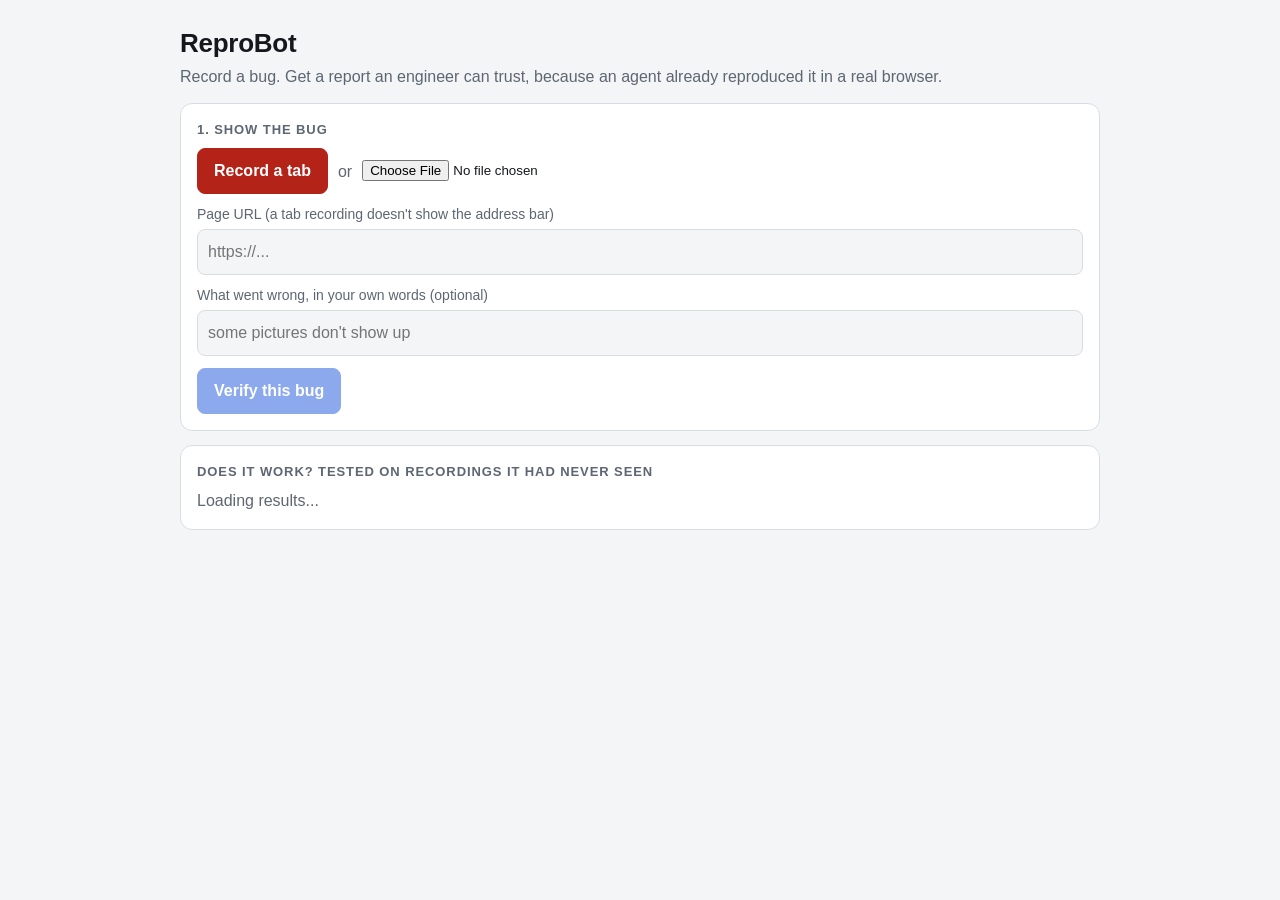
==== web/index.html @ 0f22cc1b "Web app, evaluation results (13/15 vs 10/15 baseline), README Co-Authored-By: Claude Fable 5.2 <nore" ====
<!doctype html>
<html lang="en">
<head>
<meta charset="utf-8">
<meta name="viewport" content="width=device-width,initial-scale=1">
<title>ReproBot</title>
<style>
:root{--bg:#f4f5f7;--card:#fff;--ink:#14171c;--muted:#5d6672;--line:#d9dde3;--accent:#1a56db;--ok:#0f7b3f;--bad:#b42318;--warn:#a15c07;--code:#0f1419;--codeink:#d7dde5}
@media (prefers-color-scheme:dark){:root{--bg:#0e1116;--card:#171b22;--ink:#e8ecf1;--muted:#96a0ad;--line:#2a313b;--accent:#7aa7ff;--ok:#4ad085;--bad:#ff8a7a;--warn:#f0b455;--code:#0a0d11}}
*{box-sizing:border-box}
body{margin:0;background:var(--bg);color:var(--ink);font:16px/1.5 -apple-system,BlinkMacSystemFont,"Segoe UI",Inter,sans-serif;padding:24px 16px}
main{max-width:920px;margin:0 auto;display:grid;gap:14px}
h1{margin:0;font-size:26px;letter-spacing:-.01em}
h2{margin:0 0 8px;font-size:13px;text-transform:uppercase;letter-spacing:.07em;color:var(--muted)}
.sub{margin:2px 0 0;color:var(--muted)}
.card{background:var(--card);border:1px solid var(--line);border-radius:12px;padding:16px}
label{display:block;font-size:14px;color:var(--muted);margin:10px 0 4px}
input[type=text],textarea{width:100%;font:inherit;padding:10px;border:1px solid var(--line);border-radius:8px;background:var(--bg);color:var(--ink)}
button{font:inherit;font-weight:600;padding:10px 16px;border-radius:8px;border:1px solid var(--line);background:var(--card);color:var(--ink);cursor:pointer}
button.primary{background:var(--accent);border-color:var(--accent);color:#fff}
button.rec{background:var(--bad);border-color:var(--bad);color:#fff}
button:disabled{opacity:.5;cursor:not-allowed}
.row{display:flex;gap:10px;flex-wrap:wrap;align-items:center}
.steps{display:grid;gap:6px;margin:0;padding:0;list-style:none}
.steps li{display:flex;gap:10px;align-items:baseline;color:var(--muted)}
.steps li.on{color:var(--ink);font-weight:600}.steps li.done{color:var(--ok)}
.dot{width:10px;height:10px;border-radius:50%;background:var(--line);flex:none;transform:translateY(1px)}
.on .dot{background:var(--accent);animation:p 1s infinite}.done .dot{background:var(--ok)}
@keyframes p{50%{opacity:.3}}
@media (prefers-reduced-motion:reduce){.on .dot{animation:none}}
.verdict{font-size:22px;font-weight:700;margin:0}
.reproduced{color:var(--bad)}.not_reproduced,.not_a_bug{color:var(--ok)}.needs_info,.blocked{color:var(--warn)}
.pill{display:inline-block;border:1px solid var(--line);border-radius:99px;padding:2px 10px;font-size:13px;margin-right:6px}
pre{background:var(--code);color:var(--codeink);padding:12px;border-radius:8px;overflow-x:auto;font:12.5px/1.5 ui-monospace,Menlo,monospace;max-height:320px}
img.shot{max-width:100%;border:1px solid var(--line);border-radius:8px}
table{width:100%;border-collapse:collapse;font-size:14px;font-variant-numeric:tabular-nums}
th,td{text-align:left;padding:6px 8px;border-bottom:1px solid var(--line)}
th{font-size:12px;color:var(--muted);text-transform:uppercase;letter-spacing:.04em}
.tw{overflow-x:auto}
.big{font-size:34px;font-weight:700;line-height:1.1}
.grid2{display:grid;grid-template-columns:repeat(auto-fit,minmax(200px,1fr));gap:12px}
.y{color:var(--ok)}.n{color:var(--bad)}
video{max-width:100%;border-radius:8px;border:1px solid var(--line)}
ol{margin:6px 0;padding-left:22px}
</style>
</head>
<body>
<main>
<header>
  <h1>ReproBot</h1>
  <p class="sub">Record a bug. Get a report an engineer can trust, because an agent already reproduced it in a real browser.</p>
</header>

<section class="card">
  <h2>1. Show the bug</h2>
  <div class="row">
    <button id="rec" class="rec">Record a tab</button>
    <span class="sub">or</span>
    <input type="file" id="file" accept="video/*">
  </div>
  <video id="preview" controls hidden style="margin-top:10px;max-height:240px"></video>
  <label for="url">Page URL (a tab recording doesn't show the address bar)</label>
  <input type="text" id="url" placeholder="https://...">
  <label for="note">What went wrong, in your own words (optional)</label>
  <input type="text" id="note" placeholder="some pictures don't show up">
  <div class="row" style="margin-top:12px"><button id="go" class="primary" disabled>Verify this bug</button><span id="msg" class="sub"></span></div>
</section>

<section class="card" id="progress" hidden>
  <h2>2. What's happening</h2>
  <ul class="steps">
    <li data-k="upload"><span class="dot"></span><span>Upload the recording</span></li>
    <li data-k="Neon"><span class="dot"></span><span><b>Gemini 4 Neon</b> watches the video and writes the report</span></li>
    <li data-k="Decision"><span class="dot"></span><span><b>Gemini Decision 1</b> checks the report is complete enough to act on</span></li>
    <li data-k="agent"><span class="dot"></span><span><b>Managed agent</b> reproduces it in a sandbox browser <span id="agentT"></span></span></li>
  </ul>
</section>

<section class="card" id="result" hidden></section>

<section class="card" id="evalCard">
  <h2>Does it work? Tested on recordings it had never seen</h2>
  <div id="eval" class="sub">Loading results...</div>
</section>
</main>

<script>
const $ = (id) => document.getElementById(id);
const esc = (s) => String(s ?? "").replace(/[&<>"]/g, (c) => ({ "&": "&amp;", "<": "&lt;", ">": "&gt;", '"': "&quot;" }[c]));
let blob = null, recorder = null, stream = null;

function setVideo(b) { blob = b; $("preview").src = URL.createObjectURL(b); $("preview").hidden = false; $("go").disabled = false; }
$("file").onchange = () => { if ($("file").files[0]) setVideo($("file").files[0]); };

$("rec").onclick = async () => {
  if (recorder) { recorder.stop(); return; }
  try {
    stream = await navigator.mediaDevices.getDisplayMedia({ video: { frameRate: 10 } });
  } catch (e) { $("msg").textContent = "Recording was cancelled."; return; }
  const chunks = [];
  recorder = new MediaRecorder(stream, { mimeType: "video/webm" });
  recorder.ondataavailable = (e) => chunks.push(e.data);
  recorder.onstop = () => {
    stream.getTracks().forEach((t) => t.stop());
    setVideo(new Blob(chunks, { type: "video/webm" }));
    recorder = null; $("rec").textContent = "Record again";
  };
  stream.getVideoTracks()[0].onended = () => recorder && recorder.stop();
  recorder.start(); $("rec").textContent = "Stop recording";
};

const ORDER = ["upload", "Neon", "Decision", "agent"];
function showStage(stage, done) {
  const idx = done ? ORDER.length : ORDER.findIndex((k) => stage.includes(k));
  document.querySelectorAll(".steps li").forEach((li, i) => {
    li.className = i < idx ? "done" : i === idx ? "on" : "";
  });
  const m = /\((\d+)s\)/.exec(stage); $("agentT").textContent = m ? `(${m[1]}s)` : "";
}

const LABEL = {
  reproduced: "Confirmed: the agent reproduced this bug",
  not_reproduced: "Not reproduced: the agent followed the steps and the bug did not happen",
  not_a_bug: "Not a bug: this looks like expected behavior",
  needs_info: "Needs more information before it's worth an engineer's time",
  blocked: "Blocked: the agent could not run the steps",
};

function render(job, jid) {
  const r = job.result, rep = r.report, g = r.gate, v = r.verdict || {}, t = r.timings;
  const secs = Object.entries(t).map(([k, s]) => `${k} ${s.toFixed(0)}s`).join(" · ");
  $("result").hidden = false;
  $("result").innerHTML = `
    <h2>3. Result</h2>
    <p class="verdict ${r.final}">${LABEL[r.final] || r.final}</p>
    ${v.summary ? `<p>${esc(v.summary)}</p>` : ""}
    ${g.missing?.length ? `<p class="needs_info">Ask the reporter for: ${esc(g.missing.join("; "))}</p>` : ""}
    <p><span class="pill">severity: ${esc(g.severity)} (${Math.round(g.severity_confidence * 100)}%)</span>
       <span class="pill">reproducible from text: ${Math.round(g.reproducible * 100)}%</span>
       <span class="pill">checkable: ${Math.round(g.checkable * 100)}%</span>
       ${v.attempts ? `<span class="pill">${v.attempts} runs</span>` : ""}</p>
    <h2 style="margin-top:14px">Bug report</h2>
    <p><b>${esc(rep.title)}</b><br><span class="sub">${esc(rep.start_url)}</span></p>
    <ol>${rep.steps.map((s) => `<li><span class="sub">${s.t.toFixed(1)}s</span> ${esc(s.action)} ${esc(s.target)} ${s.value ? `<code>${esc(s.value)}</code>` : ""}</li>`).join("")}</ol>
    <p><b>Expected:</b> ${esc(rep.expected)}<br><b>Actual:</b> ${esc(rep.actual)}<br><b>Automated check:</b> ${esc(rep.check)}</p>
    ${job.has_screenshot ? `<h2 style="margin-top:14px">What the agent saw in its sandbox</h2><img class="shot" alt="Screenshot taken by the agent in its sandbox browser" src="/api/jobs/${jid}/screenshot">` : ""}
    ${v.script ? `<details style="margin-top:12px"><summary><b>The script the agent wrote and ran</b></summary><pre>${esc(v.script)}</pre></details>` : ""}
    <p class="sub" style="margin-top:10px">${secs}</p>`;
}

$("go").onclick = async () => {
  if (!blob) return;
  $("go").disabled = true; $("result").hidden = true; $("progress").hidden = false; showStage("upload");
  const fd = new FormData();
  fd.append("video", blob, "bug.webm"); fd.append("url", $("url").value); fd.append("note", $("note").value);
  try {
    const { id } = await (await fetch("/api/jobs", { method: "POST", body: fd })).json();
    for (;;) {
      await new Promise((r) => setTimeout(r, 1500));
      const job = await (await fetch(`/api/jobs/${id}`)).json();
      if (job.status === "running") { showStage(job.stage || ""); continue; }
      if (job.status === "error") { $("msg").textContent = "Something failed: " + job.error; break; }
      showStage("", true); render(job, id); $("msg").textContent = ""; break;
    }
  } catch (e) { $("msg").textContent = "Something failed: " + e.message; }
  $("go").disabled = false;
};

async function loadEval() {
  const e = await (await fetch("/api/eval")).json();
  if (!e.n) { $("eval").textContent = "No evaluation results yet."; return; }
  const mark = (ok) => `<span class="${ok ? "y" : "n"}">${ok ? "right" : "wrong"}</span>`;
  $("eval").innerHTML = `
    <div class="grid2">
      <div><div class="big">${e.system_correct}/${e.n}</div>ReproBot: report, gate, then reproduce<br><span class="sub">${e.system_false_alarms} false alarms</span></div>
      <div><div class="big">${e.baseline_correct}/${e.n}</div>Baseline: one model call on the video<br><span class="sub">${e.baseline_false_alarms} false alarms</span></div>
    </div>
    <p class="sub" style="margin-top:10px">Each case is a screen recording of a real page plus a vague note. The question: is this a real, reproducible bug?
    Some recordings show correct behavior that a user mistook for a bug.</p>
    <div class="tw"><table><tr><th>Recording</th><th>User's note</th><th>Really a bug?</th><th>Baseline</th><th>ReproBot</th></tr>
    ${e.rows.map((r) => `<tr><td>${esc(r.id)}</td><td class="sub">${esc(r.note)}</td><td>${r.truth ? "yes" : "no"}</td>
      <td>${r.baseline_is_bug === undefined ? "error" : (r.baseline_is_bug ? "bug" : "not a bug") + " · " + mark(r.baseline_is_bug === r.truth)}</td>
      <td>${esc(r.final || "error")} · ${mark((r.final === "reproduced") === r.truth)}</td></tr>`).join("")}</table></div>`;
}
loadEval();
</script>
</body>
</html>
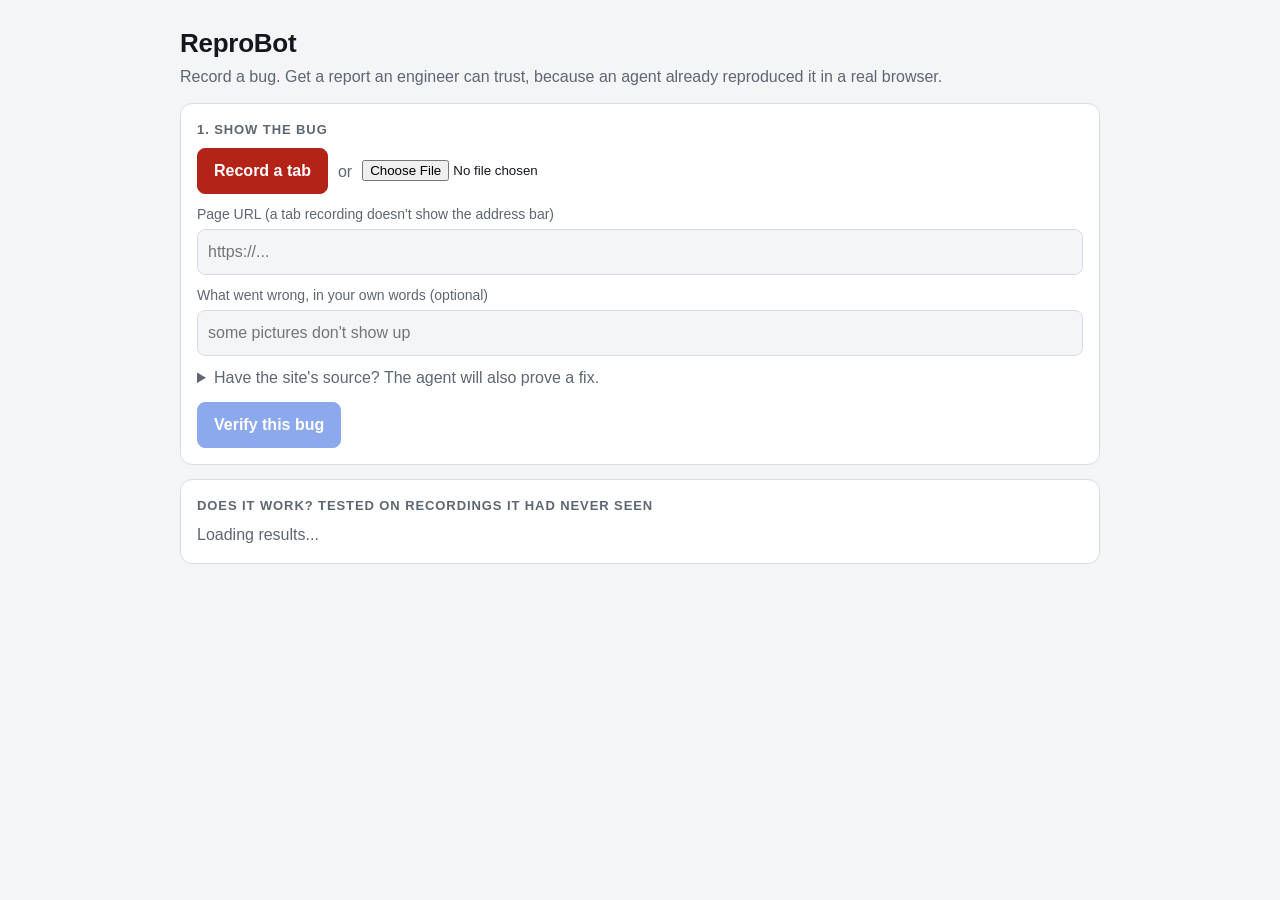
==== commit 9a20a16f: "Fix step: agent patches source and re-runs its reproduction; warm sandboxes; Corner Diner demo site " ====
--- a/web/index.html
+++ b/web/index.html
@@ -63,6 +63,13 @@
   <input type="text" id="url" placeholder="https://...">
   <label for="note">What went wrong, in your own words (optional)</label>
   <input type="text" id="note" placeholder="some pictures don't show up">
+  <details style="margin-top:10px"><summary class="sub">Have the site's source? The agent will also prove a fix.</summary>
+    <label for="repo">Public Git repository</label><input type="text" id="repo" placeholder="https://github.com/owner/repo">
+    <div class="grid2">
+      <div><label for="subdir">Folder that is served</label><input type="text" id="subdir" placeholder="docs"></div>
+      <div><label for="root">Where that folder is live</label><input type="text" id="root" placeholder="https://owner.github.io/repo"></div>
+    </div>
+  </details>
   <div class="row" style="margin-top:12px"><button id="go" class="primary" disabled>Verify this bug</button><span id="msg" class="sub"></span></div>
 </section>
 
@@ -72,7 +79,8 @@
     <li data-k="upload"><span class="dot"></span><span>Upload the recording</span></li>
     <li data-k="Neon"><span class="dot"></span><span><b>Gemini 4 Neon</b> watches the video and writes the report</span></li>
     <li data-k="Decision"><span class="dot"></span><span><b>Gemini Decision 1</b> checks the report is complete enough to act on</span></li>
-    <li data-k="agent"><span class="dot"></span><span><b>Managed agent</b> reproduces it in a sandbox browser <span id="agentT"></span></span></li>
+    <li data-k="agent is"><span class="dot"></span><span><b>Managed agent</b> reproduces it in a sandbox browser <span id="agentT"></span></span></li>
+    <li data-k="fix agent" id="fixStep" hidden><span class="dot"></span><span><b>Managed agent</b> patches the source and re-runs its reproduction <span id="fixT"></span></span></li>
   </ul>
 </section>
 
@@ -109,13 +117,17 @@
   recorder.start(); $("rec").textContent = "Stop recording";
 };
 
-const ORDER = ["upload", "Neon", "Decision", "agent"];
+const ORDER = ["upload", "Neon", "Decision", "reproducing", "fix agent"];
 function showStage(stage, done) {
-  const idx = done ? ORDER.length : ORDER.findIndex((k) => stage.includes(k));
+  let idx = done ? ORDER.length : ORDER.findIndex((k) => stage.includes(k));
+  if (!done && stage.startsWith("agent working")) idx = 3;
+  if (!done && stage.startsWith("fix")) idx = 4;
   document.querySelectorAll(".steps li").forEach((li, i) => {
     li.className = i < idx ? "done" : i === idx ? "on" : "";
   });
-  const m = /\((\d+)s\)/.exec(stage); $("agentT").textContent = m ? `(${m[1]}s)` : "";
+  const m = /\((\d+)s\)/.exec(stage);
+  if (stage.startsWith("fix")) $("fixT").textContent = m ? `(${m[1]}s)` : "";
+  else if (stage.startsWith("agent")) $("agentT").textContent = m ? `(${m[1]}s)` : "";
 }
 
 const LABEL = {
@@ -145,6 +157,13 @@
     <p><b>Expected:</b> ${esc(rep.expected)}<br><b>Actual:</b> ${esc(rep.actual)}<br><b>Automated check:</b> ${esc(rep.check)}</p>
     ${job.has_screenshot ? `<h2 style="margin-top:14px">What the agent saw in its sandbox</h2><img class="shot" alt="Screenshot taken by the agent in its sandbox browser" src="/api/jobs/${jid}/screenshot">` : ""}
     ${v.script ? `<details style="margin-top:12px"><summary><b>The script the agent wrote and ran</b></summary><pre>${esc(v.script)}</pre></details>` : ""}
+    ${r.fix ? `<h2 style="margin-top:16px">Proven fix</h2>
+      <p class="verdict ${r.fix.status === "fixed" ? "not_reproduced" : "needs_info"}">${r.fix.status === "fixed" ? "Fixed: the same reproduction now passes" : esc(r.fix.status.replace(/_/g, " "))}</p>
+      <p><b>Root cause:</b> ${esc(r.fix.root_cause)}</p>
+      <p class="sub">Before: ${esc(r.fix.runs_before)}<br>After: ${esc(r.fix.runs_after)}</p>
+      ${r.fix.diff ? `<pre>${esc(r.fix.diff)}</pre>` : ""}
+      ${job.has_fixed_shot ? `<img class="shot" alt="The page after the fix, in the agent's sandbox" src="/api/jobs/${jid}/fixed">` : ""}
+      <p class="sub">Nothing was pushed. A person reviews this diff before it goes anywhere.</p>` : ""}
     <p class="sub" style="margin-top:10px">${secs}</p>`;
 }
 
@@ -153,6 +172,8 @@
   $("go").disabled = true; $("result").hidden = true; $("progress").hidden = false; showStage("upload");
   const fd = new FormData();
   fd.append("video", blob, "bug.webm"); fd.append("url", $("url").value); fd.append("note", $("note").value);
+  fd.append("repo_url", $("repo").value); fd.append("subdir", $("subdir").value); fd.append("site_root", $("root").value);
+  $("fixStep").hidden = !$("repo").value;
   try {
     const { id } = await (await fetch("/api/jobs", { method: "POST", body: fd })).json();
     for (;;) {
